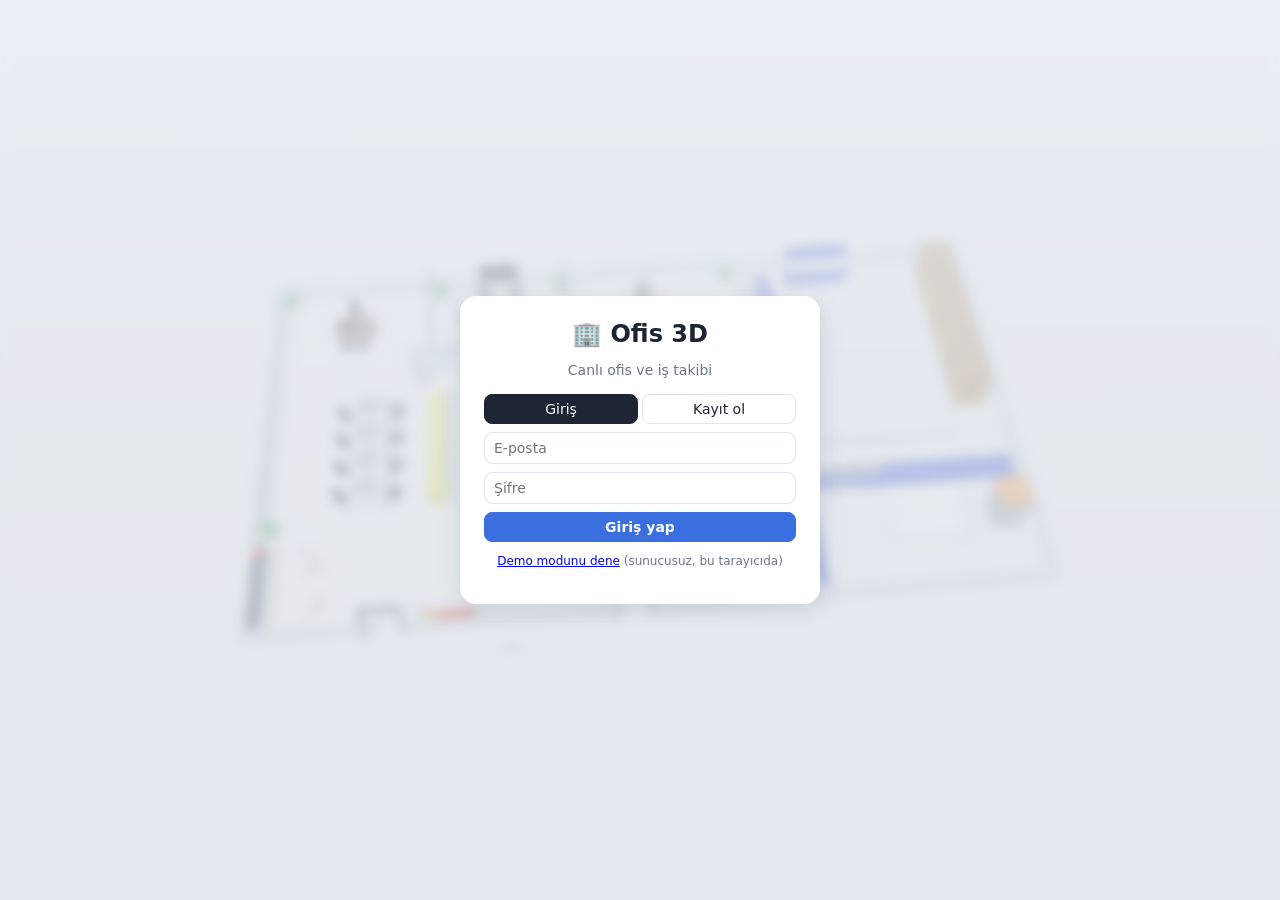
==== public/index.html @ b4624590 "Sohbet: genel ve özel mesajlaşma, avatar üstü konuşma balonu, okunmamış sayacı Co-Authored-By: Claud" ====
<!doctype html>
<html lang="tr">
<head>
  <meta charset="utf-8" />
  <meta name="viewport" content="width=device-width, initial-scale=1, maximum-scale=1, user-scalable=no, viewport-fit=cover" />
  <meta name="theme-color" content="#eef1f5" />
  <meta name="apple-mobile-web-app-capable" content="yes" />
  <meta name="mobile-web-app-capable" content="yes" />
  <title>Ofis 3D · Canlı İş Takibi</title>
  <link rel="icon" href="data:image/svg+xml,<svg xmlns='http://www.w3.org/2000/svg' viewBox='0 0 100 100'><text y='.9em' font-size='90'>🏢</text></svg>" />
  <link rel="stylesheet" href="css/app.css" />
  <script type="importmap">
    { "imports": { "three": "./vendor/three.module.js" } }
  </script>
  <script src="vendor/supabase.js"></script>
</head>
<body>
  <div id="scene"></div>

  <!-- Üst çubuk -->
  <header id="topbar" hidden>
    <div class="brand">🏢 <b>Ofis 3D</b> <span id="demoTag" class="tag" hidden>DEMO</span></div>
    <div id="statusPicker" class="status-picker" role="group" aria-label="Durumum"></div>
    <input id="statusNote" class="note" maxlength="80" placeholder="Not (ör. Müşteri ziyareti)" />
    <div id="moodPicker" class="mood-picker" role="group" aria-label="Duygu durumum"></div>
    <div class="spacer"></div>
    <button id="chatBtn" class="chat-btn" title="Sohbet">💬<span id="chatBadge" class="badge" hidden></span></button>
    <span id="conn" class="conn" title="Bağlantı durumu">●</span>
    <span id="clock" class="clock"></span>
    <button id="meBtn" class="ghost" title="Profilim"></button>
    <button id="logoutBtn" class="ghost" title="Çıkış">Çıkış</button>
  </header>

  <!-- Sol: ekip -->
  <aside id="teamPanel" class="panel left" hidden>
    <h3>Ekip <span id="onlineCount" class="muted"></span></h3>
    <ul id="teamList" class="team"></ul>
    <h3 class="feed-h">Canlı akış</h3>
    <ul id="feed" class="feed"></ul>
  </aside>

  <!-- Sağ: görevler -->
  <aside id="taskPanel" class="panel right" hidden>
    <div class="tabs" role="tablist">
      <button data-tab="bugun" class="active">Bugün</button>
      <button data-tab="planli">Planlı</button>
      <button data-tab="biten">Biten</button>
    </div>
    <label class="mine"><input type="checkbox" id="onlyMine" /> Sadece benimkiler</label>
    <ul id="taskList" class="tasks"></ul>
    <form id="taskForm" class="task-form" autocomplete="off">
      <input name="title" maxlength="120" placeholder="Yeni görev…" required />
      <div class="row">
        <select name="kind"><option value="gunluk">Günlük</option><option value="planli">Planlı</option></select>
        <select name="assignee"></select>
      </div>
      <div class="row">
        <input name="due_date" type="date" />
        <select name="priority"><option value="1">Yüksek</option><option value="2" selected>Normal</option><option value="3">Düşük</option></select>
      </div>
      <button type="submit" class="primary">Ekle</button>
    </form>
  </aside>

  <!-- Sohbet -->
  <section id="chatPanel" class="chat" hidden>
    <header><button id="chatBack" class="ghost" hidden>‹</button><b id="chatTitle">Sohbet</b><span class="spacer"></span><button id="chatClose" class="ghost" title="Kapat">×</button></header>
    <ul id="chatList" class="chat-list"></ul>
    <ul id="chatThread" class="chat-thread" hidden></ul>
    <form id="chatForm" class="chat-form" hidden autocomplete="off">
      <input name="body" maxlength="500" placeholder="Mesaj yaz…" required />
      <button class="primary" type="submit">Gönder</button>
    </form>
  </section>

  <!-- Kişi kartı -->
  <div id="personCard" class="card" hidden></div>
  <div id="floorTabs" class="floor-tabs" hidden></div>
  <button id="fitBtnDesk" class="fit-desk" hidden title="Görünümü sıfırla (çift tık)">🎯</button>
  <div id="toasts" class="toasts"></div>
  <div id="offlineBanner" class="banner" hidden>Bağlantı koptu — yeniden bağlanılıyor… Görünen durum son bilinen durumdur.</div>

  <!-- Mobil panel düğmeleri -->
  <div class="mobile-tabs" id="mobileTabs" hidden>
    <button data-panel="teamPanel">👥 Ekip</button>
    <button data-panel="taskPanel">✅ Görevler</button>
    <button id="chatBtnM">💬<span id="chatBadgeM" class="badge" hidden></span></button>
    <button id="fitBtn" title="Görünümü sıfırla">🎯</button>
  </div>

  <!-- Giriş -->
  <div id="auth" class="auth">
    <div class="auth-box">
      <h1>🏢 Ofis 3D</h1>
      <p class="muted">Canlı ofis ve iş takibi</p>
      <div class="tabs auth-tabs">
        <button data-auth="login" class="active">Giriş</button>
        <button data-auth="signup">Kayıt ol</button>
      </div>
      <form id="loginForm">
        <input name="email" type="email" placeholder="E-posta" required autocomplete="username" />
        <input name="password" type="password" placeholder="Şifre" required autocomplete="current-password" />
        <button class="primary" type="submit">Giriş yap</button>
      </form>
      <form id="signupForm" hidden>
        <input name="name" maxlength="40" placeholder="Ad Soyad" required />
        <input name="email" type="email" placeholder="E-posta" required autocomplete="username" />
        <input name="password" type="password" minlength="8" placeholder="Şifre (en az 8 karakter)" required autocomplete="new-password" />
        <input name="code" placeholder="Ofis davet kodu" required />
        <button class="primary" type="submit">Kayıt ol</button>
      </form>
      <p id="authErr" class="err" hidden></p>
      <p class="small muted"><a href="?demo=1">Demo modunu dene</a> (sunucusuz, bu tarayıcıda)</p>
    </div>
  </div>

  <script type="module" src="js/app.js"></script>
</body>
</html>
---- public/css/app.css ----
:root {
  --bg: #e9eef5; --panel: rgba(255,255,255,0.92); --ink: #1d2433; --muted: #6b7587; --line: #e1e6ee;
  --accent: #3b6fe0; --ok: #2ec27e; --warn: #f6a623; --bad: #ff5c5c; --radius: 12px;
  --shadow: 0 6px 24px rgba(30, 45, 70, 0.12);
  font-family: Inter, "Segoe UI", system-ui, -apple-system, sans-serif;
}
* { box-sizing: border-box; }
html, body { margin: 0; height: 100%; overflow: hidden; background: var(--bg); color: var(--ink); font-size: 14px; }
button, input, select { font: inherit; color: inherit; }
button { cursor: pointer; border: 1px solid var(--line); background: #fff; border-radius: 8px; padding: 6px 10px; }
button:hover { border-color: #c5cedb; }
button.primary { background: var(--accent); border-color: var(--accent); color: #fff; font-weight: 600; }
button.ghost { background: transparent; border-color: transparent; }
input, select { border: 1px solid var(--line); border-radius: 8px; padding: 7px 9px; background: #fff; min-width: 0; }
input:focus, select:focus { outline: 2px solid #b9cdf7; border-color: var(--accent); }
.muted { color: var(--muted); font-weight: 400; }
.small { font-size: 12px; }
.err { color: var(--bad); font-size: 13px; }
[hidden] { display: none !important; }

#scene { position: fixed; inset: 0; }
#scene canvas { display: block; }
.label-layer { position: absolute; inset: 0; }

/* Avatar etiketleri */
.avatar-label { display: flex; align-items: center; gap: 4px; padding: 3px 8px; border-radius: 999px;
  background: rgba(255,255,255,0.95); box-shadow: 0 2px 8px rgba(0,0,0,0.12); font-size: 12px; font-weight: 600;
  white-space: nowrap; cursor: pointer; user-select: none; pointer-events: auto; transition: transform .15s; }
.avatar-label:hover { transform: scale(1.06); }
.avatar-label.me { outline: 2px solid var(--accent); }
.avatar-label.selected { background: #1d2433; color: #fff; }
.avatar-label.offline { color: var(--muted); font-weight: 500; }
.al-badge { background: var(--accent); color: #fff; border-radius: 999px; font-size: 11px; padding: 0 6px; line-height: 17px; }

/* Üst çubuk */
#topbar { position: fixed; top: 10px; left: 10px; right: 10px; display: flex; align-items: center; gap: 10px;
  background: var(--panel); backdrop-filter: blur(8px); border-radius: var(--radius); box-shadow: var(--shadow); padding: 8px 12px; z-index: 5; }
.brand { font-size: 15px; white-space: nowrap; }
.tag { background: var(--warn); color: #fff; font-size: 10px; padding: 2px 6px; border-radius: 4px; font-weight: 700; }
.status-picker { display: flex; gap: 4px; flex-wrap: wrap; }
.status-picker button { padding: 5px 9px; border-radius: 999px; font-size: 13px; display: flex; gap: 5px; align-items: center; }
.status-picker button.active { color: #fff; border-color: transparent; font-weight: 600; }
.note { width: 210px; }
.spacer { flex: 1; }
.conn { color: var(--ok); font-size: 18px; }
.conn.off { color: var(--bad); animation: blink 1s infinite; }
@keyframes blink { 50% { opacity: .3; } }
.clock { font-variant-numeric: tabular-nums; color: var(--muted); }

/* Paneller */
.panel { position: fixed; top: 72px; bottom: 10px; width: 300px; background: var(--panel); backdrop-filter: blur(8px);
  border-radius: var(--radius); box-shadow: var(--shadow); padding: 12px; overflow: auto; z-index: 4; display: flex; flex-direction: column; }
.panel.left { left: 10px; } .panel.right { right: 10px; width: 340px; }
.panel h3 { margin: 4px 0 8px; font-size: 14px; }
.team, .feed, .tasks { list-style: none; margin: 0; padding: 0; }
.team li { display: flex; align-items: center; gap: 8px; padding: 7px 8px; border-radius: 8px; cursor: pointer; }
.team li:hover, .team li.sel { background: #eef2f8; }
.dot { width: 10px; height: 10px; border-radius: 50%; flex: none; }
.team .nm { flex: 1; min-width: 0; overflow: hidden; text-overflow: ellipsis; white-space: nowrap; }
.team .off .nm { color: var(--muted); }
.chip { font-size: 11px; padding: 2px 7px; border-radius: 999px; color: #fff; white-space: nowrap; }
.cnt { font-size: 11px; color: var(--muted); }
.feed-h { margin-top: 14px !important; }
.feed { flex: 1; overflow: auto; min-height: 80px; }
.feed li { font-size: 12.5px; padding: 6px 2px; border-bottom: 1px solid var(--line); }
.feed li time { color: var(--muted); font-size: 11px; margin-right: 6px; font-variant-numeric: tabular-nums; }
.feed li.new { animation: flash 1.2s; }
@keyframes flash { from { background: #fff4c2; } to { background: transparent; } }

.tabs { display: flex; gap: 4px; margin-bottom: 8px; }
.tabs button { flex: 1; }
.tabs button.active { background: #1d2433; color: #fff; border-color: #1d2433; }
.mine { font-size: 12.5px; color: var(--muted); display: flex; align-items: center; gap: 6px; margin-bottom: 6px; }
.tasks { flex: 1; overflow: auto; }
.tasks li { display: grid; grid-template-columns: 26px 1fr auto; gap: 6px; align-items: start; padding: 8px 4px; border-bottom: 1px solid var(--line); }
.tasks li.done .tt { text-decoration: line-through; color: var(--muted); }
.tasks .st { width: 22px; height: 22px; border-radius: 6px; border: 2px solid #c3ccd8; background: #fff; padding: 0; font-size: 12px; line-height: 18px; }
.tasks .st.suruyor { border-color: var(--warn); background: #fff3dd; }
.tasks .st.bitti { border-color: var(--ok); background: var(--ok); color: #fff; }
.tasks .tt { font-weight: 600; word-break: break-word; }
.tasks .meta { font-size: 11.5px; color: var(--muted); margin-top: 2px; display: flex; gap: 8px; flex-wrap: wrap; }
.tasks .meta .late { color: var(--bad); font-weight: 600; }
.tasks .p1 { color: var(--bad); }
.tasks .del { border: none; background: none; color: #b2bac6; font-size: 15px; padding: 0 4px; }
.tasks .del:hover { color: var(--bad); }
.tasks .asg { max-width: 110px; font-size: 11.5px; padding: 2px 4px; }
.empty { color: var(--muted); text-align: center; padding: 20px 0; font-size: 13px; }
.task-form { display: grid; gap: 6px; padding-top: 10px; border-top: 1px solid var(--line); margin-top: 6px; }
.task-form .row { display: grid; grid-template-columns: 1fr 1fr; gap: 6px; }

/* Kart */
.card { position: fixed; left: 50%; bottom: 20px; transform: translateX(-50%); width: min(420px, 92vw); background: #fff;
  border-radius: var(--radius); box-shadow: var(--shadow); padding: 14px 16px; z-index: 6; }
.card h4 { margin: 0 0 4px; display: flex; align-items: center; gap: 8px; }
.card .x { position: absolute; top: 8px; right: 8px; border: none; background: none; font-size: 18px; color: var(--muted); }
.card ul { margin: 8px 0 0; padding-left: 18px; max-height: 160px; overflow: auto; }
.card li { margin: 3px 0; }

.toasts { position: fixed; top: 76px; left: 50%; transform: translateX(-50%); display: grid; gap: 6px; z-index: 7; pointer-events: none; }
.toast { background: #1d2433; color: #fff; padding: 8px 14px; border-radius: 999px; font-size: 13px; box-shadow: var(--shadow); animation: tin .25s; }
@keyframes tin { from { transform: translateY(-8px); opacity: 0; } }
.banner { position: fixed; bottom: 16px; left: 50%; transform: translateX(-50%); background: var(--bad); color: #fff; padding: 8px 16px; border-radius: 8px; z-index: 8; }

/* Giriş */
.auth { position: fixed; inset: 0; display: grid; place-items: center; background: rgba(233,238,245,0.7); backdrop-filter: blur(6px); z-index: 10; }
.auth-box { width: min(360px, 92vw); background: #fff; border-radius: 16px; box-shadow: var(--shadow); padding: 24px; text-align: center; }
.auth-box h1 { margin: 0; font-size: 24px; }
.auth-box form { display: grid; gap: 8px; margin-top: 8px; }
.auth-tabs { margin-top: 16px; }

.mobile-tabs { display: none; }
@media (max-width: 900px) {
  #topbar { flex-wrap: wrap; }
  .note { width: 100%; order: 9; }
  .panel { top: auto; bottom: 60px; left: 8px !important; right: 8px !important; width: auto !important; max-height: 55vh; display: none; }
  .panel.open { display: flex; }
  .mobile-tabs { display: flex; position: fixed; bottom: 10px; left: 50%; transform: translateX(-50%); gap: 6px; z-index: 6; }
  .mobile-tabs button { box-shadow: var(--shadow); }
}

/* Duygu durumu */
.mood-picker { display: flex; gap: 2px; background: #f1f4f8; border-radius: 999px; padding: 2px; }
.mood-picker button { border: none; background: transparent; padding: 3px 6px; font-size: 16px; border-radius: 999px; filter: grayscale(0.7); opacity: .7; }
.mood-picker button.active { background: #fff; filter: none; opacity: 1; box-shadow: 0 1px 4px rgba(0,0,0,.12); }
.team .mood { font-size: 15px; width: 18px; text-align: center; }
.al-mood { font-size: 14px; }

/* Kat seçici */
.floor-tabs { position: fixed; top: 72px; left: 50%; transform: translateX(-50%); display: flex; gap: 4px; background: var(--panel);
  padding: 4px; border-radius: 999px; box-shadow: var(--shadow); z-index: 5; }
.floor-tabs button { border: none; border-radius: 999px; }
.floor-tabs button.active { background: #1d2433; color: #fff; }

/* Avatar düzenleyici */
.card { width: min(560px, 94vw); }
.editor { display: grid; grid-template-columns: 220px 1fr; gap: 12px; margin-top: 10px; border-top: 1px solid var(--line); padding-top: 10px; }
.editor canvas { width: 220px; height: 260px; background: radial-gradient(circle at 50% 40%, #f4f7fb, #e3e9f1); border-radius: 12px; }
.ed-fields { display: grid; gap: 7px; align-content: start; }
.ed-row { display: grid; grid-template-columns: 74px 1fr; align-items: center; gap: 6px; font-size: 13px; color: var(--muted); }
.ed-row input[type=color] { width: 44px; height: 30px; padding: 2px; }
.sw { display: flex; gap: 6px; flex-wrap: wrap; }
.sw input { display: none; }
.sw i { display: block; width: 24px; height: 24px; border-radius: 50%; border: 2px solid #fff; box-shadow: 0 0 0 1px #cfd6df; cursor: pointer; }
.sw input:checked + i { box-shadow: 0 0 0 2px var(--accent); }
@media (max-width: 600px) { .editor { grid-template-columns: 1fr; } .editor canvas { margin: 0 auto; } }

/* ---------- Dokunmatik / mobil ---------- */
html, body { overscroll-behavior: none; -webkit-tap-highlight-color: transparent; }
#scene, #scene canvas, .label-layer { touch-action: none; -webkit-user-select: none; user-select: none; -webkit-touch-callout: none; }
.avatar-label { touch-action: none; -webkit-user-select: none; }
.fit-desk { position: fixed; right: 362px; bottom: 16px; z-index: 5; box-shadow: var(--shadow); border-radius: 999px; width: 40px; height: 40px; padding: 0; font-size: 18px; }

@media (max-width: 900px) {
  .fit-desk { display: none; }
  #topbar { top: calc(6px + env(safe-area-inset-top)); left: 6px; right: 6px; padding: 6px 8px; gap: 6px; row-gap: 6px; border-radius: 10px; }
  .brand b, .brand .tag, .clock, #logoutBtn { display: none; }
  .brand { font-size: 18px; }
  .status-picker { gap: 3px; flex-wrap: nowrap; overflow-x: auto; scrollbar-width: none; flex: 1 1 auto; min-width: 0; }
  .status-picker::-webkit-scrollbar { display: none; }
  .status-picker button { padding: 6px 8px; flex: none; }
  .spacer { display: none; }
  #meBtn { padding: 4px 6px; max-width: 34vw; overflow: hidden; text-overflow: ellipsis; white-space: nowrap; }
  .note { order: 10; flex: 1 1 60%; font-size: 13px; padding: 6px 8px; }
  .mood-picker { order: 11; flex: none; }
  .mood-picker button { padding: 4px 5px; font-size: 15px; }
  .conn { order: 12; }
  .floor-tabs { top: auto; bottom: calc(64px + env(safe-area-inset-bottom)); }
  .panel { bottom: calc(62px + env(safe-area-inset-bottom)); max-height: 62vh; border-radius: 14px; }
  .mobile-tabs { bottom: calc(10px + env(safe-area-inset-bottom)); }
  .mobile-tabs button { padding: 10px 14px; font-size: 14px; background: #fff; }
  .card { bottom: calc(62px + env(safe-area-inset-bottom)); max-height: 70vh; overflow: auto; padding: 12px; }
  .toasts { top: auto; bottom: calc(70px + env(safe-area-inset-bottom)); }
  .avatar-label { font-size: 11px; padding: 2px 6px; gap: 3px; }
  .al-badge { font-size: 10px; line-height: 15px; padding: 0 5px; }
  .tasks li { padding: 10px 4px; }
  .tasks .st { width: 28px; height: 28px; }
  input, select { font-size: 16px; } /* iOS'ta odaklanınca otomatik yakınlaştırmayı önler */
  .banner { bottom: calc(66px + env(safe-area-inset-bottom)); width: 92vw; text-align: center; font-size: 13px; }
}

/* ---------- Sohbet ---------- */
.chat-btn { position: relative; font-size: 17px; padding: 4px 9px; border-radius: 999px; }
.badge { position: absolute; top: -5px; right: -6px; background: var(--bad); color: #fff; font-size: 10px; font-weight: 700; min-width: 17px; height: 17px; line-height: 17px; border-radius: 999px; padding: 0 4px; text-align: center; }
.mobile-tabs button { position: relative; }
.chat { position: fixed; right: 362px; bottom: 10px; width: 350px; height: min(520px, calc(100vh - 100px)); background: #fff; border-radius: var(--radius);
  box-shadow: var(--shadow); z-index: 6; display: flex; flex-direction: column; overflow: hidden; }
.chat header { display: flex; align-items: center; gap: 6px; padding: 10px 12px; border-bottom: 1px solid var(--line); }
.chat header b { font-size: 15px; }
.chat header button { font-size: 20px; padding: 0 8px; line-height: 1; }
.chat-list, .chat-thread { list-style: none; margin: 0; padding: 6px; overflow: auto; flex: 1; }
.chat-list li { display: flex; align-items: center; gap: 9px; padding: 9px 8px; border-radius: 10px; cursor: pointer; position: relative; }
.chat-list li:hover { background: #f1f4f8; }
.chat-list .cl-main { flex: 1; min-width: 0; display: flex; flex-direction: column; }
.chat-list .cl-main span { font-size: 12.5px; white-space: nowrap; overflow: hidden; text-overflow: ellipsis; }
.chat-list time { font-size: 11px; color: var(--muted); }
.chat-list .badge { position: static; }
.chat-list .on { color: var(--ok); font-size: 10px; }
.chat-thread li { max-width: 82%; margin: 4px 0; padding: 7px 10px 5px; border-radius: 14px 14px 14px 4px; background: #f0f2f6; display: flex; flex-direction: column; word-break: break-word; }
.chat-thread li.mine { margin-left: auto; background: var(--accent); color: #fff; border-radius: 14px 14px 4px 14px; }
.chat-thread li .who { font-size: 11.5px; font-weight: 700; }
.chat-thread li time { font-size: 10px; opacity: .65; align-self: flex-end; margin-top: 2px; }
.chat-thread li.day { background: none; max-width: none; margin: 8px auto; font-size: 11px; color: var(--muted); padding: 0; }
.chat-thread li.empty { background: none; max-width: none; color: var(--muted); text-align: center; margin: 30px auto; }
.chat-form { display: flex; gap: 6px; padding: 8px; border-top: 1px solid var(--line); }
.chat-form input { flex: 1; }
.msg-btn { margin-top: 8px; width: 100%; }

/* Konuşma balonu */
.speech { max-width: 220px; background: #fff; color: var(--ink); font-size: 12.5px; padding: 6px 10px; border-radius: 12px; box-shadow: 0 3px 12px rgba(0,0,0,.18);
  position: relative; pointer-events: none; white-space: normal; text-align: center; line-height: 1.3; }
.speech::after { content: ''; position: absolute; left: 50%; bottom: -6px; transform: translateX(-50%); border: 6px solid transparent; border-top-color: #fff; border-bottom: 0; }
.speech.priv { font-size: 18px; padding: 3px 8px; }
.speech.in { animation: pop .25s ease-out; }
.speech.out { opacity: 0; transition: opacity .4s; }
@keyframes pop { from { transform: scale(.6); opacity: 0; } }

@media (max-width: 900px) {
  .chat { left: 8px; right: 8px; width: auto; bottom: calc(62px + env(safe-area-inset-bottom)); height: 66vh; border-radius: 14px; }
  .chat-btn { display: none; }
  .speech { font-size: 11.5px; max-width: 170px; }
}
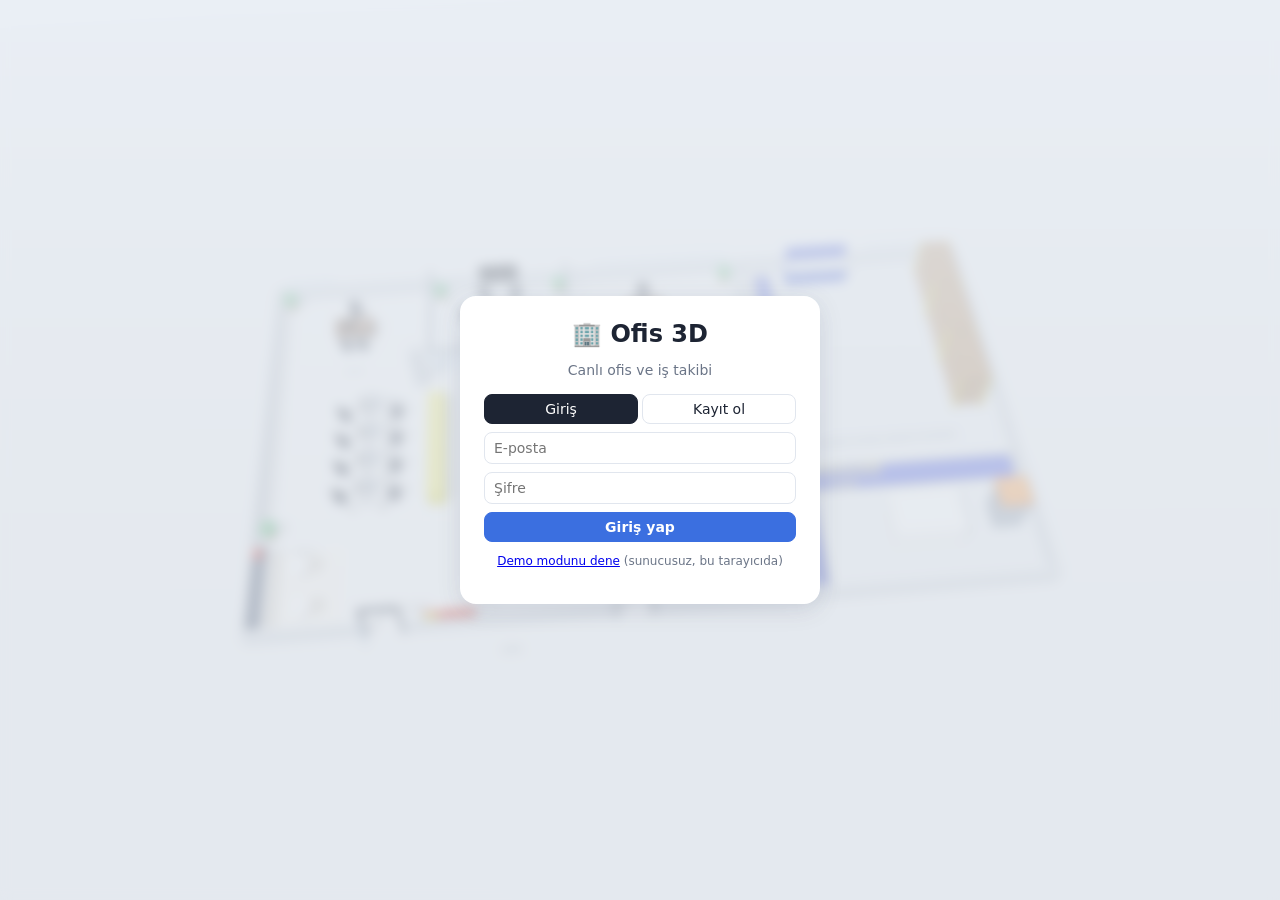
==== commit 5e551402: "Yönetici paneli, görev detayı (yorum/kontrol listesi/ek/takipçi), kategori, tekrarlayan görevler, to" ====
--- a/public/index.html
+++ b/public/index.html
@@ -3,11 +3,13 @@
 <head>
   <meta charset="utf-8" />
   <meta name="viewport" content="width=device-width, initial-scale=1, maximum-scale=1, user-scalable=no, viewport-fit=cover" />
-  <meta name="theme-color" content="#eef1f5" />
+  <meta name="theme-color" content="#3b6fe0" />
   <meta name="apple-mobile-web-app-capable" content="yes" />
   <meta name="mobile-web-app-capable" content="yes" />
   <title>Ofis 3D · Canlı İş Takibi</title>
   <link rel="icon" href="data:image/svg+xml,<svg xmlns='http://www.w3.org/2000/svg' viewBox='0 0 100 100'><text y='.9em' font-size='90'>🏢</text></svg>" />
+  <link rel="manifest" href="manifest.webmanifest" />
+  <link rel="apple-touch-icon" href="icons/apple-touch-icon.png" />
   <link rel="stylesheet" href="css/app.css" />
   <script type="importmap">
     { "imports": { "three": "./vendor/three.module.js" } }
@@ -24,6 +26,7 @@
     <input id="statusNote" class="note" maxlength="80" placeholder="Not (ör. Müşteri ziyareti)" />
     <div id="moodPicker" class="mood-picker" role="group" aria-label="Duygu durumum"></div>
     <div class="spacer"></div>
+    <button id="menuBtn" class="chat-btn" title="Diğer">☰</button>
     <button id="chatBtn" class="chat-btn" title="Sohbet">💬<span id="chatBadge" class="badge" hidden></span></button>
     <span id="conn" class="conn" title="Bağlantı durumu">●</span>
     <span id="clock" class="clock"></span>
@@ -46,7 +49,7 @@
       <button data-tab="planli">Planlı</button>
       <button data-tab="biten">Biten</button>
     </div>
-    <label class="mine"><input type="checkbox" id="onlyMine" /> Sadece benimkiler</label>
+    <div class="tfilters"><label class="mine"><input type="checkbox" id="onlyMine" /> Sadece benimkiler</label><select id="catFilter" hidden></select></div>
     <ul id="taskList" class="tasks"></ul>
     <form id="taskForm" class="task-form" autocomplete="off">
       <input name="title" maxlength="120" placeholder="Yeni görev…" required />
@@ -58,16 +61,19 @@
         <input name="due_date" type="date" />
         <select name="priority"><option value="1">Yüksek</option><option value="2" selected>Normal</option><option value="3">Düşük</option></select>
       </div>
+      <input name="category" list="catList" maxlength="40" placeholder="Kategori (isteğe bağlı, ör. Hat 3 retrofit)" />
       <button type="submit" class="primary">Ekle</button>
     </form>
   </aside>
 
   <!-- Sohbet -->
   <section id="chatPanel" class="chat" hidden>
-    <header><button id="chatBack" class="ghost" hidden>‹</button><b id="chatTitle">Sohbet</b><span class="spacer"></span><button id="chatClose" class="ghost" title="Kapat">×</button></header>
+    <header><button id="chatBack" class="ghost" hidden>‹</button><b id="chatTitle">Sohbet</b><span class="spacer"></span><button id="notifAsk" class="ghost small-btn" hidden>Bildirimlere izin ver</button><button id="muteBtn" class="ghost" title="Sesi kapat">🔔</button><button id="chatClose" class="ghost" title="Kapat">×</button></header>
     <ul id="chatList" class="chat-list"></ul>
     <ul id="chatThread" class="chat-thread" hidden></ul>
+    <div id="pushBar" class="push-bar" hidden></div>
     <form id="chatForm" class="chat-form" hidden autocomplete="off">
+      <label class="urgent-tg" title="Acil: alıcıda tıklanana kadar ekranda kalır"><input type="checkbox" name="urgent" /><span>🚨</span></label>
       <input name="body" maxlength="500" placeholder="Mesaj yaz…" required />
       <button class="primary" type="submit">Gönder</button>
     </form>
@@ -78,12 +84,18 @@
   <div id="floorTabs" class="floor-tabs" hidden></div>
   <button id="fitBtnDesk" class="fit-desk" hidden title="Görünümü sıfırla (çift tık)">🎯</button>
   <div id="toasts" class="toasts"></div>
+  <div id="notifs" class="notifs"></div>
+  <div id="urgentOverlay" class="urgent-ov" hidden></div>
+  <div id="xMenu" class="xmenu" hidden></div>
+  <div id="modal" class="modal" hidden><div class="m-box"><button class="m-x" title="Kapat">×</button><div class="m-body"></div></div></div>
+  <datalist id="catList"></datalist>
   <div id="offlineBanner" class="banner" hidden>Bağlantı koptu — yeniden bağlanılıyor… Görünen durum son bilinen durumdur.</div>
 
   <!-- Mobil panel düğmeleri -->
   <div class="mobile-tabs" id="mobileTabs" hidden>
     <button data-panel="teamPanel">👥 Ekip</button>
     <button data-panel="taskPanel">✅ Görevler</button>
+    <button id="menuBtnM">☰</button>
     <button id="chatBtnM">💬<span id="chatBadgeM" class="badge" hidden></span></button>
     <button id="fitBtn" title="Görünümü sıfırla">🎯</button>
   </div>
--- a/public/css/app.css
+++ b/public/css/app.css
@@ -219,3 +219,144 @@
   .chat-btn { display: none; }
   .speech { font-size: 11.5px; max-width: 170px; }
 }
+
+/* ---------- Mesaj bildirimleri ---------- */
+.notifs { position: fixed; top: 74px; left: 50%; transform: translateX(-50%); display: grid; gap: 8px; z-index: 9; width: min(420px, 94vw); }
+.notif { display: flex; align-items: center; gap: 10px; background: #fff; border-radius: 14px; padding: 10px 12px; cursor: pointer;
+  box-shadow: 0 8px 28px rgba(20,30,50,.25); border: 2px solid var(--accent); animation: nin .3s ease-out, blinkBorder 1s ease-in-out infinite; }
+.notif.priv { border-color: #ff5c5c; animation: nin .3s ease-out, blinkPriv .9s ease-in-out infinite; }
+.notif .n-main { flex: 1; min-width: 0; display: flex; flex-direction: column; }
+.notif .n-main span { font-size: 13px; color: var(--muted); white-space: nowrap; overflow: hidden; text-overflow: ellipsis; }
+.notif .n-x { border: none; background: none; font-size: 18px; color: var(--muted); padding: 0 4px; }
+@keyframes nin { from { transform: translateY(-14px) scale(.96); opacity: 0; } }
+@keyframes blinkBorder { 50% { box-shadow: 0 0 0 5px rgba(59,111,224,.35), 0 8px 28px rgba(20,30,50,.25); } }
+@keyframes blinkPriv { 50% { background: #fff1f1; box-shadow: 0 0 0 6px rgba(255,92,92,.35), 0 8px 28px rgba(20,30,50,.25); } }
+.ring { animation: ring 1s ease-in-out infinite; }
+@keyframes ring { 0%,100% { transform: rotate(0); } 10%,30% { transform: rotate(-14deg); } 20%,40% { transform: rotate(14deg); } 50% { transform: rotate(0); } }
+.small-btn { font-size: 12px !important; padding: 3px 6px !important; color: var(--accent); }
+@media (max-width: 900px) { .notifs { top: auto; bottom: calc(70px + env(safe-area-inset-bottom)); } }
+
+/* ---------- Push / acil ---------- */
+.push-bar { font-size: 12.5px; padding: 8px 12px; background: #f4f7fd; border-top: 1px solid var(--line); color: var(--ink); }
+button.link { border: none; background: none; padding: 0; color: var(--accent); font-weight: 600; text-decoration: underline; }
+.notif.prompt { animation: nin .3s ease-out; border-color: #c9d6f3; }
+.notif.prompt .primary { padding: 6px 12px; }
+.urgent-tg { display: flex; align-items: center; cursor: pointer; }
+.urgent-tg input { display: none; }
+.urgent-tg span { font-size: 18px; padding: 4px 6px; border-radius: 8px; filter: grayscale(1); opacity: .55; border: 1px solid var(--line); }
+.urgent-tg input:checked + span { filter: none; opacity: 1; background: #ffe3e3; border-color: #ff5c5c; animation: blink 1s infinite; }
+.chat-thread li.urgent { background: #ffe3e3; border: 1px solid #ff9b9b; }
+.chat-thread li.mine.urgent { background: #e0394a; }
+.urgent-ov { position: fixed; inset: 0; z-index: 50; display: grid; place-items: center; background: rgba(200, 20, 30, 0.55); animation: uflash 1s steps(2) infinite; backdrop-filter: blur(3px); }
+@keyframes uflash { 50% { background: rgba(200, 20, 30, 0.3); } }
+.u-box { width: min(420px, 92vw); background: #fff; border-radius: 18px; padding: 22px; text-align: center; box-shadow: 0 20px 60px rgba(0,0,0,.4); animation: nin .3s; }
+.u-icon { font-size: 48px; animation: ring 1s infinite; }
+.u-title { font-weight: 800; color: #d4202f; letter-spacing: 2px; margin: 4px 0 10px; }
+.u-from { display: flex; justify-content: center; align-items: center; gap: 6px; font-weight: 600; }
+.u-body { font-size: 18px; margin: 14px 0 18px; word-break: break-word; }
+.u-actions { display: flex; gap: 10px; justify-content: center; }
+.u-actions button { padding: 10px 22px; font-size: 15px; }
+
+/* ---------- Menü ve modal ---------- */
+.xmenu { position: fixed; top: 64px; right: 140px; z-index: 30; background: #fff; border-radius: 12px; box-shadow: var(--shadow); padding: 6px; display: grid; min-width: 220px; }
+.xmenu button { border: none; background: none; text-align: left; padding: 10px 12px; border-radius: 8px; font-size: 14px; }
+.xmenu button:hover { background: #f1f4f8; }
+.modal { position: fixed; inset: 0; z-index: 25; background: rgba(20,28,45,.35); display: grid; place-items: center; backdrop-filter: blur(2px); }
+.m-box { position: relative; width: min(560px, 94vw); max-height: 88vh; overflow: auto; background: #fff; border-radius: 16px; box-shadow: 0 20px 60px rgba(0,0,0,.3); padding: 18px 20px; }
+.m-box.wide { width: min(820px, 96vw); }
+.m-x { position: sticky; float: right; top: 0; border: none; background: #fff; font-size: 22px; color: var(--muted); padding: 0 6px; z-index: 2; }
+.m-body h3 { margin: 0 0 10px; }
+.m-body h4 { margin: 14px 0 6px; font-size: 13.5px; }
+.m-body .row3 { display: grid; grid-template-columns: repeat(3, 1fr); gap: 6px; }
+.m-body form { display: grid; gap: 6px; }
+.m-body textarea { font: inherit; border: 1px solid var(--line); border-radius: 8px; padding: 7px 9px; resize: vertical; width: 100%; }
+.m-body .del { border: none; background: none; color: #b2bac6; font-size: 13px; margin-left: auto; }
+.m-body .del:hover { color: var(--bad); }
+button.danger { color: var(--bad); border-color: #ffc9c9; margin-left: auto; }
+.small { font-size: 12px; }
+
+/* Görev detayı */
+.td-head { display: flex; align-items: center; gap: 10px; margin-right: 30px; }
+.td-head .st { width: 30px; height: 30px; border-radius: 8px; border: 2px solid #c3ccd8; background: #fff; flex: none; }
+.td-head .st.suruyor { border-color: var(--warn); background: #fff3dd; } .td-head .st.bitti { border-color: var(--ok); background: var(--ok); color: #fff; }
+.td-title { flex: 1; font-size: 18px; font-weight: 700; border-color: transparent; }
+.td-title:hover { border-color: var(--line); }
+.td-head h3 { margin: 0; }
+.td-grid { display: grid; grid-template-columns: repeat(3, 1fr); gap: 8px; margin: 12px 0 8px; }
+.td-grid label, .td-notes { display: grid; gap: 3px; font-size: 12px; color: var(--muted); }
+.td-grid select, .td-grid input { color: var(--ink); }
+.td-sec { border-top: 1px solid var(--line); margin-top: 12px; padding-top: 4px; }
+.td-check, .td-files, .td-comments, .tpl-list, .lv-list, .rb-list ul { list-style: none; margin: 0; padding: 0; }
+.td-check li { display: flex; align-items: center; padding: 4px 0; }
+.td-check label { display: flex; gap: 8px; align-items: center; flex: 1; cursor: pointer; }
+.td-check .done { text-decoration: line-through; color: var(--muted); }
+.prog { height: 6px; background: #eef1f5; border-radius: 99px; overflow: hidden; margin-bottom: 6px; }
+.prog i { display: block; height: 100%; background: var(--ok); }
+.td-add { display: flex; gap: 6px; margin-top: 6px; }
+.td-add input, .td-add textarea { flex: 1; }
+.td-files li { display: flex; gap: 8px; align-items: center; padding: 5px 0; flex-wrap: wrap; }
+.td-files a { color: var(--accent); font-weight: 600; text-decoration: none; word-break: break-all; }
+.upload { display: inline-block; margin-top: 6px; color: var(--accent); cursor: pointer; font-size: 13px; font-weight: 600; }
+.chips { display: flex; gap: 6px; flex-wrap: wrap; }
+.chip2 { background: #eef2f8; border-radius: 999px; padding: 3px 4px 3px 10px; font-size: 12.5px; display: inline-flex; align-items: center; gap: 2px; }
+.chip2 button { border: none; background: none; color: var(--muted); padding: 0 5px; }
+.td-comments li { background: #f6f8fb; border-radius: 10px; padding: 8px 10px; margin: 6px 0; display: grid; grid-template-columns: auto 1fr auto; gap: 2px 8px; align-items: center; }
+.td-comments li > div { grid-column: 1 / -1; white-space: pre-wrap; word-break: break-word; }
+.td-comments time { font-size: 11px; color: var(--muted); }
+.td-foot { border-top: 1px solid var(--line); margin-top: 14px; padding-top: 10px; display: flex; align-items: center; gap: 8px; flex-wrap: wrap; }
+.tasks .meta .cat { color: var(--accent); font-weight: 600; }
+.tasks .tt { cursor: pointer; } .tasks .tt:hover { color: var(--accent); }
+.tfilters { display: flex; align-items: center; gap: 8px; justify-content: space-between; margin-bottom: 6px; }
+.tfilters select { font-size: 12.5px; padding: 4px 6px; max-width: 160px; }
+.tfilters .mine { margin: 0; }
+
+/* Şablonlar */
+.tpl-list li { display: flex; align-items: center; gap: 10px; padding: 8px 0; border-bottom: 1px solid var(--line); }
+.tpl-list li > div { flex: 1; display: grid; }
+.tpl-list li.off { opacity: .55; }
+.sw-tg { display: inline-flex; align-items: center; gap: 4px; font-size: 12.5px; color: var(--muted); white-space: nowrap; }
+.tpl-form { margin-top: 12px; padding-top: 10px; border-top: 1px solid var(--line); }
+
+/* Toplantı odası */
+.room-sign { background: #fff; border-radius: 10px; padding: 5px 10px; font-size: 12px; box-shadow: 0 3px 12px rgba(0,0,0,.18); border-left: 4px solid var(--ok); cursor: pointer; pointer-events: auto; line-height: 1.35; white-space: nowrap; }
+.room-sign span { color: var(--muted); font-size: 11px; }
+.room-sign.busy { border-left-color: var(--bad); }
+.room-now { padding: 10px 12px; border-radius: 10px; background: #e9f8f0; margin-bottom: 10px; }
+.room-now.busy { background: #ffecec; }
+.rb-list li { display: flex; gap: 8px; align-items: center; padding: 6px 0; border-bottom: 1px solid var(--line); }
+.rb-list li.now { background: #fff6e5; }
+
+/* İzin takvimi */
+.cal-nav { display: flex; align-items: center; justify-content: space-between; margin-bottom: 6px; }
+.cal { display: grid; grid-template-columns: repeat(7, 1fr); gap: 3px; }
+.cal-h { font-size: 11px; color: var(--muted); text-align: center; padding: 2px; }
+.cal-c { min-height: 62px; background: #f6f8fb; border-radius: 6px; padding: 3px; display: flex; flex-direction: column; gap: 2px; overflow: hidden; }
+.cal-c.empty { background: none; } .cal-c.we { background: #eef0f4; } .cal-c.today { outline: 2px solid var(--accent); }
+.cal-c .dn { font-size: 11px; color: var(--muted); }
+.cal-c .lv { color: #fff; font-size: 10.5px; border-radius: 4px; padding: 0 4px; white-space: nowrap; overflow: hidden; text-overflow: ellipsis; }
+.lv-form { margin-top: 12px; }
+.lv-list li { display: flex; gap: 8px; align-items: center; padding: 6px 0; border-bottom: 1px solid var(--line); font-size: 13px; }
+
+/* Yönetici */
+.adm-set { display: grid; gap: 8px; background: #f6f8fb; border-radius: 12px; padding: 10px 12px; margin-bottom: 10px; }
+.adm-set > div { display: flex; align-items: center; gap: 8px; flex-wrap: wrap; }
+.adm-set > div > .muted:first-child { width: 130px; }
+.adm-set code { background: #fff; border: 1px solid var(--line); padding: 4px 8px; border-radius: 6px; font-weight: 700; letter-spacing: 1px; }
+.adm-set input[type=number] { width: 80px; }
+.adm-wrap { overflow-x: auto; }
+table.adm { width: 100%; border-collapse: collapse; font-size: 13px; }
+table.adm th { text-align: left; font-size: 11.5px; color: var(--muted); font-weight: 600; padding: 6px; border-bottom: 1px solid var(--line); }
+table.adm td { padding: 5px 6px; border-bottom: 1px solid var(--line); vertical-align: middle; }
+table.adm tr.off td { opacity: .5; }
+table.adm .adm-name { width: 150px; }
+table.adm select { max-width: 170px; font-size: 12.5px; }
+.temp-pw { background: #fff6e0; border: 1px solid #f6c76a; border-radius: 10px; padding: 10px 12px; margin-bottom: 10px; }
+.temp-pw code { font-size: 15px; font-weight: 700; background: #fff; padding: 2px 8px; border-radius: 6px; }
+
+@media (max-width: 900px) {
+  .xmenu { top: auto; bottom: calc(66px + env(safe-area-inset-bottom)); right: 8px; left: 8px; }
+  .m-box, .m-box.wide { width: 100vw; max-height: 92vh; border-radius: 16px 16px 0 0; align-self: end; padding: 14px; }
+  .modal { place-items: end center; }
+  .td-grid, .m-body .row3 { grid-template-columns: 1fr 1fr; }
+  .cal-c { min-height: 46px; }
+}
